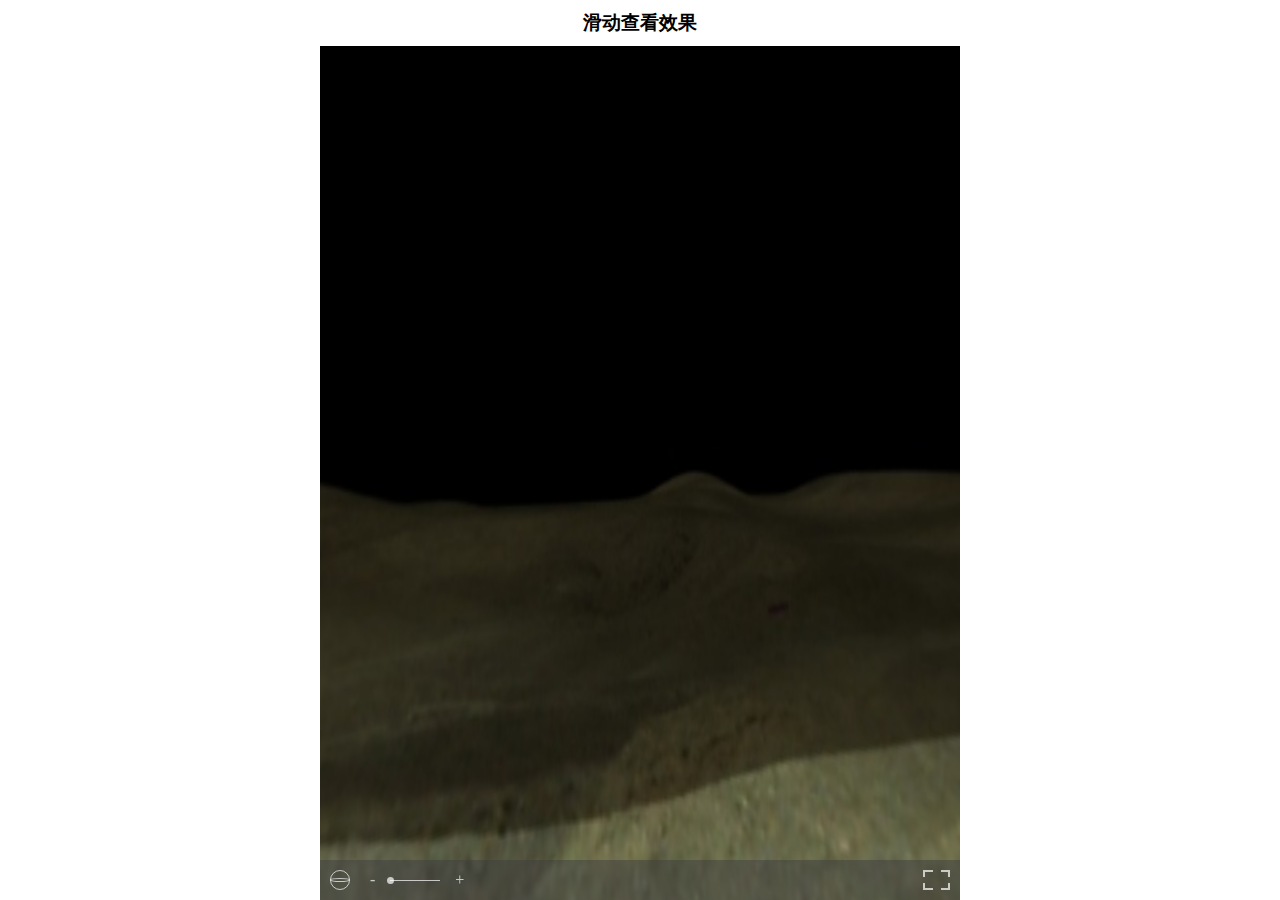
==== panorama.html @ 283f268a "Add files via upload" ====
<!DOCTYPE html>
<html lang="en">

<head>
    <meta charset="UTF-8">
    <title>360全景图</title>
    <meta name="renderer" content="webkit">
    <meta name="viewport" content="width=device-width, initial-scale=1.0, maximum-scale=1.0, minimum-scale=1.0, user-scalable=0">
    <!-- start full screen mode-->
    <meta name="apple-mobile-web-app-capable" content="yes">
    <!--set the color of status bar-->
    <meta name="apple-mobile-web-app-status-bar-style" content="black">
    <!-- clear the cache-->
    <meta http-equiv="Pragma" content="no-cache">
    <meta name="applicable-device" content="mobile">
    <!-- js csss and plugin-->
    <link rel="stylesheet" href="resources/css/panorama.css">
    <script src="resources/js/lib/three.min.js"></script>
    <script src="resources/js/lib/photo-sphere-viewer.min.js"></script>
    <!---->
    <script src="resources/js/panorama.js"></script>
    <!--[if IE]>
        <script src="http://libs.useso.com/js/html5shiv/3.7/html5shiv.min.js"></script>
    <![endif]-->
</head>

<body>
    <div class="main">
        <h3 id="title">滑动查看效果</h3>
        <div id="container"></div>
    </div>
</body>

</html>
---- resources/css/panorama.css ----
* {
    margin: 0;
    padding: 0;
    list-style: none;
    box-sizing: border-box;
    text-decoration: none;
    border: 0;
    outline: 0;
}

.main {
    max-width: 640px;
    width: 100%;
    margin: 0 auto;
}

.main h3 {
    text-align: center;
    padding: 10px 0;
}
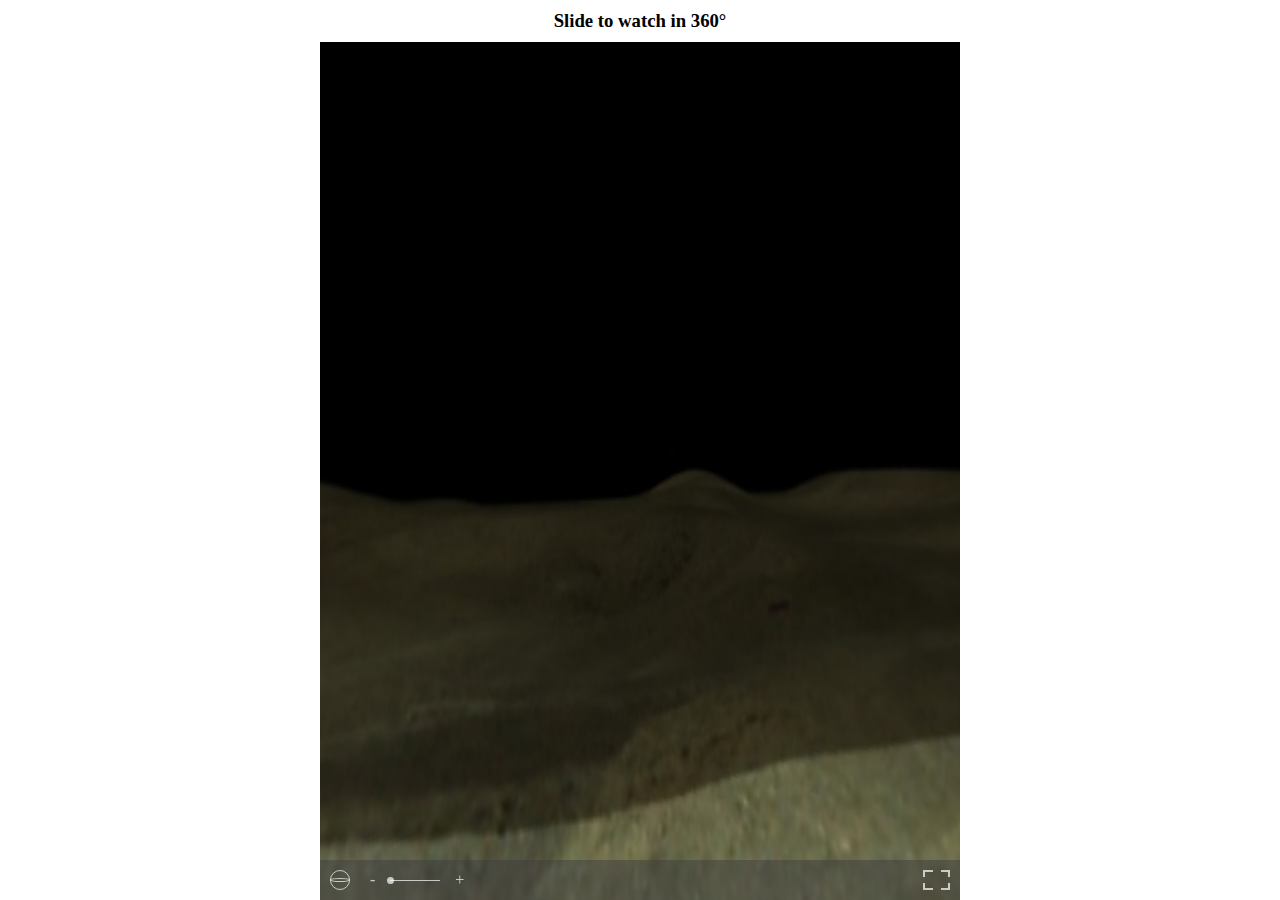
==== commit cb750406: "Update panorama.html" ====
--- a/panorama.html
+++ b/panorama.html
@@ -3,7 +3,7 @@
 
 <head>
     <meta charset="UTF-8">
-    <title>360全景图</title>
+    <title>360 panorama</title>
     <meta name="renderer" content="webkit">
     <meta name="viewport" content="width=device-width, initial-scale=1.0, maximum-scale=1.0, minimum-scale=1.0, user-scalable=0">
     <!-- start full screen mode-->
@@ -26,9 +26,9 @@
 
 <body>
     <div class="main">
-        <h3 id="title">滑动查看效果</h3>
+        <h3 id="title">Slide to watch in 360°</h3>
         <div id="container"></div>
     </div>
 </body>
 
-</html>+</html>
